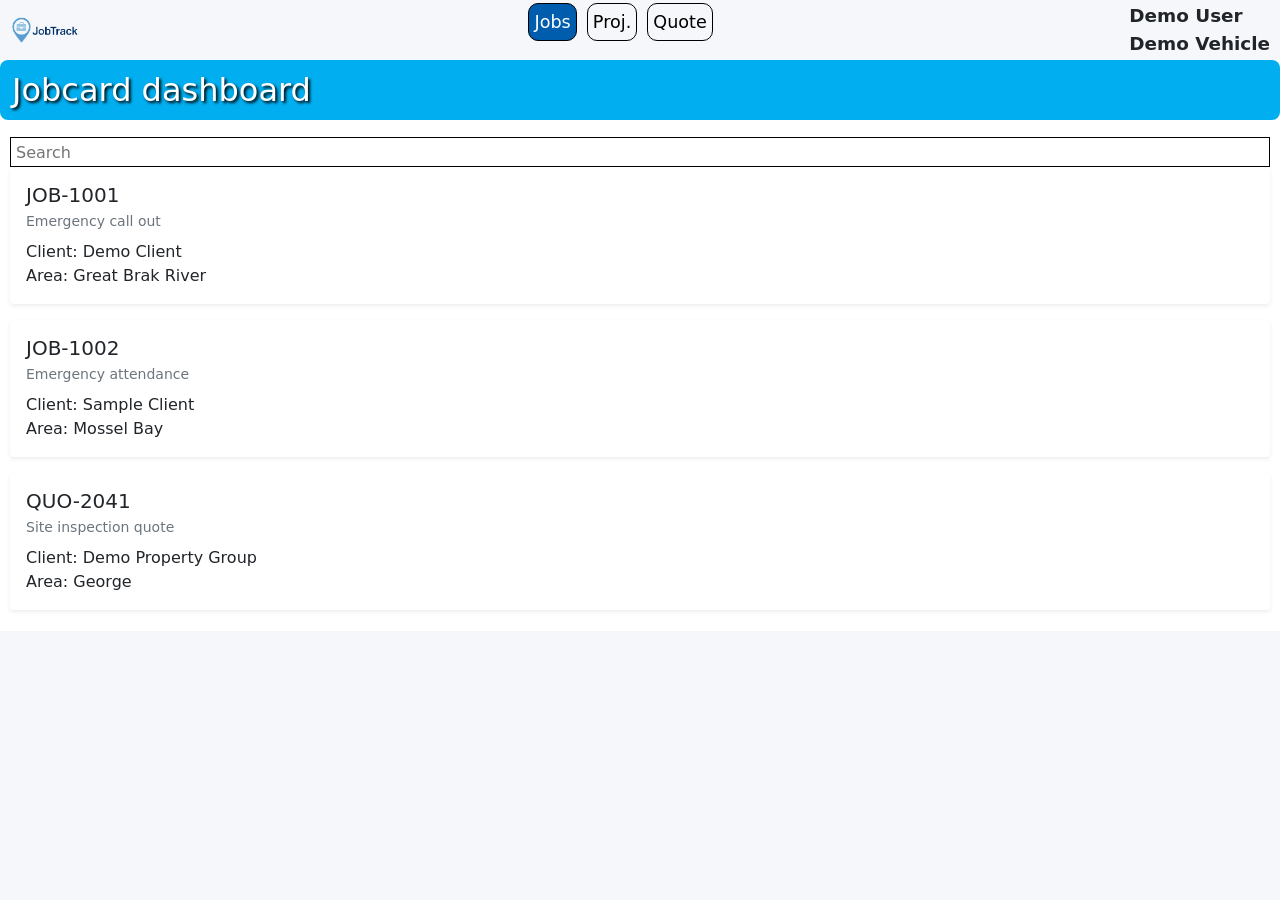
==== demo.html @ a485c24b "Add files via upload" ====
<!DOCTYPE html>
<html lang="en">
<head>
  <meta charset="utf-8">
  <meta name="viewport" content="width=device-width, initial-scale=1">
  <title>JobTrack Demo</title>
  <link rel="stylesheet" href="css/bootstrap.min.css">
  <link rel="stylesheet" href="css/index.css">
</head>
<body style="background:#f5f7fb;">

  <div id="appView" style="display:grid !important;">
    <header class="appViewHeader">
      <img class="logo" src="img/jobTrackLogo.png" alt="">
      <ul id="appViewMenuCon">
        <li class="selected active">Jobs</li>
        <li>Proj.</li>
        <li>Quote</li>
      </ul>
      <div class="userBox">
        <span id="appVUserName">Demo User</span>
        <span id="appVCar">Demo Vehicle</span>
      </div>
    </header>

    <div class="appViewBody">
      <form id="frmJobDash" class="gFrm" style="display:flex;">
        <header class="gFrmHeader">Jobcard dashboard</header>
        <div class="gFrmBody">
          <div>
            <input type="text" class="gInput" placeholder="Search">
          </div>

          <div class="jobsCon">
            <div class="card mb-3 shadow-sm border-0 rounded-4">
              <div class="card-body">
                <h5 class="mb-1">JOB-1001</h5>
                <div class="text-muted small mb-2">Emergency call out</div>
                <div>Client: Demo Client</div>
                <div>Area: Great Brak River</div>
              </div>
            </div>

            <div class="card mb-3 shadow-sm border-0 rounded-4">
              <div class="card-body">
                <h5 class="mb-1">JOB-1002</h5>
                <div class="text-muted small mb-2">Emergency attendance</div>
                <div>Client: Sample Client</div>
                <div>Area: Mossel Bay</div>
              </div>
            </div>

            <div class="card mb-3 shadow-sm border-0 rounded-4">
              <div class="card-body">
                <h5 class="mb-1">QUO-2041</h5>
                <div class="text-muted small mb-2">Site inspection quote</div>
                <div>Client: Demo Property Group</div>
                <div>Area: George</div>
              </div>
            </div>
          </div>
        </div>
      </form>
    </div>
  </div>

</body>
</html>
---- css/index.css ----
:root{
    --black: black;
    --white: white;
    --darkGray: darkGray;
    --darkBlue: #005cac;
    --lightBlue: #01aff1;
}

*{
    margin: 0;
    padding: 0;
    border: 0;
    box-sizing: border-box;
}

html, body{
    height: 100%;
    width: 100%;
    font-size: 16px;
    overflow: hidden;
}


input {
    padding-left: 5px;
}
input:invalid{
    background-color: pink;
}

table{
  border-collapse: collapse;
  width: 100%;
  border: 1px solid #dee2e6;
  border-radius: 6px;
  overflow: hidden;
}
table thead th{
  background: #f8f9fa;
  font-weight: 600;
  padding: 0.75rem;
  border-bottom: 2px solid #dee2e6;
}
table td{
  padding: 0.75rem;
  border-bottom: 1px solid #dee2e6;
}

.gFrm{
  display: none;
  width: 100%;
  max-height: 100%;
  background-color: white;
  overflow: auto;
}
.gFrmHeader{
    justify-content: center;
    text-align: center;
    display: flex;
    position: sticky;
    top: 0px;
    flex-flow: row nowrap;
    justify-content: space-between;
    align-items: center;
    background-color: var(--lightBlue);
    color: white;
    text-shadow: 2px 2px 3px black;
    padding: 6px 12px;
    border-radius: 8px;
    font-size: 200%;
    width: 100%;
    z-index: 1;
}

/* Bootstrap-like header override for frmJob header to match new style (mobile) */
.gFrmHeader.bootstrapHeader {
  background-color: #0d6efd; /* Bootstrap primary blue */
  color: #fff;
  border-radius: 8px;
  padding: 6px 12px;
  display: flex;
  align-items: center;
  justify-content: flex-start;
}

/* Center Tools headers (frmVehicleExp) specifically */
#frmVehicleExp .gFrmHeader.centerTools {
  justify-content: center;
  text-align: center;
}

/* Navbar link defaults and active color to bootstrap-like behavior */
#appViewMenuCon a.nav-link { color: #000; font-weight: 600; }
#appViewMenuCon a.nav-link.active { color: #fff; }

/* Space between job title and number badge */
.dashSep {
  color: #fff;
  width: 1em;
  display: inline-block;
  text-align: center;
  margin: 0 6px;
  font-weight: 700;
  font-family: inherit;
}
/* Spacing between header title text and the job number badge */
.gFrmHeader.bootstrapHeader .js_jobNo {
  margin-left: 10px;
}

/* Centered title for the specific Jobcard dashboard header and give rounded corners */
.gFrmHeaderCentered {
  justify-content: center;
  border-radius: 6px;
  overflow: hidden; /* visually contain rounded corners */
}
.gFrmHeaderCentered .gFrmHeaderTitle{
  display: inline-block;
  line-height: 1.2;
}

/* Card badges */
.badge {
  display: block;
  width: 100%;
  text-align: center;
  padding: .15em .4em;
  font-size: .75rem;
  border-radius: .25rem;
  background: #e6f0ff;
  color: #0d6efd;
  border: 1px solid #b3ddff;
  margin-left: 0;
}

/* Dropdown items inside the appView dropdown look Bootstrap-like */
.dropdownItem {
  display: block;
  width: 100%;
  padding: 10px 12px;
  border: 1px solid var(--darkBlue);
  border-radius: 6px;
  background: #fff;
  color: var(--darkBlue);
  cursor: pointer;
  margin: 6px 0;
  text-align: left;
}
.dropdownItem:hover {
  background-color: #f0f7ff;
}
/* Apply a subtle, Bootstrap-like card style to the first row content cells in Quote items */
#frmQuoteTblItems.tblItems tbody tr:first-child td > div {
  background: #fff;
  border: 1px solid #dee2e6;
  border-radius: 6px;
  padding: 6px;
}

/* Robust; emphasize first row of Quote items table with Bootstrap-like styling (enforced) */
#frmQuoteTblItems.tblItems tbody tr:first-child td,
#frmQuoteTblItems.tblItems tbody tr:first-child td * {
  background-color: #f8f9fa !important;
  font-weight: 600 !important;
  border-radius: 6px;
}
#frmQuoteTblItems.tblItems tbody tr:first-child td:first-child {
  border-top-left-radius: 6px;
}
#frmQuoteTblItems.tblItems tbody tr:first-child td:last-child {
  border-top-right-radius: 6px;
}

/* Modern highlight for first row in Quote items table (Bootstrap-like) */
#frmQuoteTblItems.tblItems tbody tr:first-child td {
  background-color: #f8f9fa;
  font-weight: 600;
}
#frmQuoteTblItems.tblItems tbody tr:first-child td:first-child {
  border-top-left-radius: 6px;
}
#frmQuoteTblItems.tblItems tbody tr:first-child td:last-child {
  border-top-right-radius: 6px;
}
#frmQuoteTblItems.tblItems tbody tr:first-child:hover td {
  background-color: #eef6ff;
}

/* Bootstrap-like badge styling for client name on Job Dashboard (cards) */
#frmJobDashJobsCon .jobItem .js_client {
  display: inline-block;
  padding: 6px 12px;
  border: 1px solid #0d6efd;
  border-radius: 6px;
  background: #fff;
  color: #0d6efd;
  font-weight: 700;
  margin-right: 6px;
}
.tblItems-bootstrap {
  border-collapse: collapse;
}
/* Bootstrap-like header for items table */
#frmJobTblItems.tblItems {
  width: 100%;
  border-collapse: collapse;
  border: 1px solid #dee2e6;
  border-radius: 6px;
  overflow: hidden;
}
#frmJobTblItems.tblItems thead th {
  background-color: #f8f9fa;
  border-bottom: 2px solid #dee2e6;
  padding: 0.75rem;
  font-weight: 600;
}
#frmJobTblItems.tblItems td {
  padding: 0.75rem;
}

/* Hours table (frmJobTblHours) header styling for bootstrap-like look */
#frmJobTblHours thead th {
  background-color: #f8f9fa;
  border-bottom: 2px solid #dee2e6;
  padding: 0.75rem;
  font-weight: 600;
}
.badge.distanceBadge{ background:#e6f0ff; color:#0d6efd; border-color:#b3ddff; }
.badge.statusBadge{ background:#e8f5e9; color:#198754; border-color:#c8e6c9; }

/* Align distance and priority into fixed-width columns for card consistency */
#frmJobDashJobsCon .jobItem .rowBar { display:flex; align-items:center; }
#frmJobDashJobsCon .jobItem .rowBar .distance{ flex: 1 1 auto; min-width: 90px; display:flex; justify-content:center; align-items:center; }
#frmJobDashJobsCon .jobItem .rowBar .priority{ width: 90px; display:flex; align-items:center; justify-content:center; }

/* Enhance badge behavior and table styling for items list */
/* New: make distance badge fill its slot and center text */
.badge {
  display: block;
  width: 100%;
  text-align: center;
  padding: .15em .4em;
  font-size: .75rem;
  border-radius: .25rem;
  background: #e6f0ff;
  color: #0d6efd;
  border: 1px solid #b3ddff;
  margin-left: 0;
}

/* Simple, clean table styling for job items */
#frmJobTblItems.tblItems {
  border-collapse: collapse;
  width: 100%;
  background: #fff;
}
#frmJobTblItems.tblItems thead th {
  background: var(--lightBlue);
  border: 1px solid var(--darkBlue);
  padding: 6px 8px;
  text-align: left;
}
#frmJobTblItems.tblItems td { border: 1px solid var(--darkBlue); padding: 6px 8px; }
#frmJobTblItems.tblItems tbody tr:nth-child(odd) { background: #f7f7f7; }
#frmJobTblItems.tblItems tbody tr:hover { background: #eaf3ff; }

/* Job dashboard cards styling (UI-only) */
.jobItem {
  border-radius: 12px;
  border: 1px solid var(--darkBlue);
  padding: 8px;
  margin: 8px 0;
  background: #fff;
  box-shadow: 0 2px 6px rgba(0,0,0,.15);
  display: block;
}
.jobItem:hover {
  transform: translateY(-2px);
  box-shadow: 0 6px 14px rgba(0,0,0,.25);
  transition: transform 0.15s ease, box-shadow 0.15s ease;
}
.gFrmClose{
    height: 30px;
    cursor: pointer;
}
.gFrmEdit{
  height: 30px;
  cursor: pointer;
}
.gFrmSectionCon{
    width: 100%;
    border: 1px solid var(--darkBlue);
    box-shadow: 2px 2px 5px black;
    border-bottom: 10px;
    padding: 5px;
    margin-top: 10px;
}

.gFrmInput{
    height: 30px;
    display: block;
    border: 1px solid black;
    padding-left: 5px;
    width: 100%;
}
.gFrmSecHeader{
    display: flex;
    justify-content: center;
    text-shadow: 0.5px 0.5px 1px white;
    border: 1px solid var(--darkBlue);
    font-size: 130%;
    font-weight: bold;
    border-radius: 8px;
    padding: 6px 12px;
}
/* Make the My Client Name area look like a Bootstrap-style badge/button for emphasis */
#frmQuote .clientName.js_clientName {
  display: inline-block;
  padding: 6px 12px;
  border: 1px solid #0d6efd;
  border-radius: 6px;
  background-color: #ffffff;
  color: #0d6efd;
  font-weight: 700;
}
/* Bootstrap-like rounded header for Site Details blocks within forms */
.gFrmSectionCon .gFrmSecHeader {
  border-radius: 8px;
  padding: 6px 12px;
}


/* Spacing between My Jobs header and the search bar on the Job Dashboard */
#frmJobDash .gFrmBody > div:first-child { margin-top: 12px; }
.gFrmSecSubHeader{
    display: flex;
    justify-content: flex-start;
    font-size: 110%;
    font-weight: bold;
    text-decoration: underline;
    margin-top: 5px;
}

.gDoubleInputCon{
    display: flex;
    flex-flow: row nowrap;
    justify-content: space-between;
}
.gDoubleInputCon label{
    width: 48%;
}


.gDataTbl{
    width: 100%;
    margin-top: 10px;
}
.gDataTbl tr{
    width: 100%;
}
.gDataTbl, .gDataTbl th, .gDataTbl td{
    background-color: white;
    border: 1px solid var(--grey);
    border-collapse: collapse;
}

.gBtnBox{
    display: flex;
    flex-flow: row nowrap;
    justify-content: flex-end;
}

.gBtnSave{
    background-color: var(--darkBlue);
    color: white;
    padding: 5px 10px 5px 10px;
    border-radius: 5px;
    cursor: pointer;
    min-width: 80px;
    text-align: center;
}
.gBtnDel{
    background-color: white;
    color: red;
    padding: 5px 10px 5px 10px;
    border-radius: 5px;
    border: 1px solid red;
    cursor: pointer;
    text-align: center;
    margin-right: 10px;
    margin-left: 10px;
}
.gBtnBack{
    background-color: white;
    color: black;
    padding: 5px 10px 5px 10px;
    border-radius: 5px;
    border: 1px solid black;
    cursor: pointer;
    text-align: center;
    margin-right: 10px;
}
.gBtnPhoto{
    position: relative;
    height: 50px;
    width: 50px;
    background-image: url('../img/btnPhoto.png');
    background-repeat: no-repeat;
    background-size: contain;
    background-position: center;
    border: 1px solid var(--lightBlue);
    margin-top: 10px;
}

.gMask{
    width: 100%;
    background-color: rgba(0,0,0,0.5);
    z-index: 3;
    display: none;
    position: absolute;
    margin: 0;
    padding: 0;
    top: 0;
    left: 0;
    text-align: center;
}
.gLoader{
    position: fixed;
    border: 8px solid var(--darkBrown);
    border-radius: 50%;
    border-top: 8px solid var(--lightBrown);
    border-bottom: 8px solid var(--lightBrown);
    width: 60px;
    height: 60px;
    top: calc(50% - 30px);
    left: calc(50% - 10px);
    margin-left: -30px;
    margin-top: -30px;
    -webkit-animation: spin 2s linear infinite; /* Safari */
    animation: spin 2s linear infinite;
}
.gFloatView{
    height: 100%;
    width: 100%;
    background-color: rgba(0,0,0,0.5);
    z-index: 2;
    display: none;
    position: absolute;
    margin: 0;
    padding: 0;
    top: 0;
    left: 0;
    text-align: center;
}
.gFloatScreen{
    position: absolute;
    z-index: 3;
    max-height: 83vh;
    max-width: 95%;
    background-color: rgba(255, 255, 255, 0.8);
}

.gAlignCener{
    display: flex;
    width: 100%;
    justify-content: center;
}

.gLabel{
    display: block;
    margin-top: 5px;
    margin-bottom: 5px;
}
.gLabel input{
    height: 30px;
    display: block;
    border: 1px solid black;
    padding-left: 5px;
    width: 100%;
}
.gLabel select{
    height: 30px;
    display: block;
    border: 1px solid black;
    padding-left: 5px;
    width: 100%;
}
.gInput {
    height: 30px;
    display: block;
    border: 1px solid black;
    padding-left: 5px;
    width: 100%;
}

.gSideLabel{
    display: flex;
    flex-flow: row nowrap;

}

.gFrmBody{
    padding: 5px 10px 5px 10px;
    width: 100%;
}

.gFrmFooter{
    display: flex;
    flex-flow: row nowrap;
    justify-content: flex-end;
    width: 100%;
    padding: 10px 10px 10px 10px;
    border-top: 1px solid var(--darkBlue);
    background-color: white;
}

.gjs_textareaCon{
    position: relative;
    width: 100%;
    margin: 0;
    padding: 0;
}
.gjs_textareaCon textarea{
  resize: none;
  overflow: hidden;
  width: 100%;
  background-color: var(--white);
  box-sizing: border-box;
  min-height: 30px;
  border: 1px solid black;
  border-radius: 3px;
  padding: 7.5px;
}
.gjs_textareaCon span{
    position: absolute;
    right: 10px;
    top: 2px;
    color: black;
    font-size: 8px;
}


#toolTip {
  padding: 5px;
  position: absolute;
  background-color: rgba(0, 0, 0, 0.8);
  color: var(--white);
  display: none;
  z-index: 10;
  -webkit-transition: opacity 0.5s;
  -moz-transition: opacity 0.5s;
  -o-transition: opacity 0.5s;
  transition: opacity 0.5s;
}

#infoBox {
  width: 250px;
  color: var(--white);
  background-color: var(--darkBlue);
  border-radius: 15px;
  z-index: 4;
  display: none;
  position: absolute;
  margin: 0;
  padding: 15px;
  text-align: center;
  font-family: montserrat-light;
}
#infoBox header {
  margin-top: 15px;
  font-family: montserrat;
  font-weight: bold;
  font-size: 24px;
}
#infoBox img {
  margin-bottom: 3px;
  height: 50px;
  width: 50px;
}
#infoBox p {
  font-family: montserrat;
  font-weight: bold;
  font-size: 24px;
}
#infoBox .btnBox {
  margin-top: 10px;
  width: 100%;
  clear: both;
}
#infoBox .btnBox div {
  margin-bottom: 10px;
  color: var(--white);
  height: 40px;
  line-height: 37px;
  border-radius: 5px;
  font-size: 24px;
  cursor: pointer;
}

#dataListCon {
  position: absolute;
  display: none;
  background-color: var(--white);
  border: 1px solid var(--darkBlue);
  z-index: 4;
  max-height: 300px;
  overflow-y: scroll;
}
#dataListCon .googleLogo{
    width: 144px;
    height: 18px;
    float: right;
}
#dataList {
  width: 100%;
  height: 100%;
  text-align: left;
  overflow-y: auto;
}
#dataList tr {
  position: relative;
  height: 40px;
}
#dataList td {
  text-align: left;
  border-bottom: 1px solid var(--darkGrey);
  height: 25px;
  cursor: pointer;
  width: 100%;
  padding-left: 5px;
  vertical-align: middle;
}
#dataList td:hover {
    background-color: var(--darkBlue);
    color: white;
}
#dataList img {
  height: 20px;
  width: 20px;
  display: inline-block;
}
#dataList .btnAdd{
    background-color: var(--lightBlue);
    color: black;
    padding: 5px;
    border-radius: 5px;
    max-width: 200px;
    text-align: center;
}

#fullView{
    flex-flow: column nowrap;
    justify-content: center;
    align-items: center;
    height: 100%;
    width: 100%;
}
#fullView .fullVFrmCon{
    display: flex;
    justify-content: center;
    align-items: center;
    width: 100%;
    height: 100%;
}
#fullView .fullVHeader{
    width: 100%;
    display: flex;
    justify-content: center;
}
#fullView .logo{
    max-height: 50px;
}
.gFullFrm{
    display: none;
    max-width: 300px;
    border: 1px solid black;
    box-shadow: 1px 1px 5px gray;
}

#appView{
    display: none;
    grid-template-areas:
      'header'
      'body';
    grid-template-rows: 60px auto;
    height: 100%;
}
#appView .appViewHeader{
    grid-area: header;
    display: flex;
    flex-flow: row nowrap;
    justify-content: space-between;
    align-items: center;
    padding: 0 10px 0 10px;
}
#appView .appViewHeader .logo{
    max-width: 70px;
}
#appView .appViewHeader ul{
    list-style: none;
}
#appView .appViewHeader ul li{
    display: inline-block;
    border-radius: 10px;
    color: black;
    padding: 5px;
    font-size: 110%;
    border: 1px solid black;
}
#appView .appViewHeader ul li.selected{
    background-color: var(--darkBlue);
    color: white;
}

#appView .appViewHeader ul li:nth-child(n+2){
    margin-left: 5px;
}
#appView .appViewHeader .userBox{
    display: flex;
    flex-flow: column nowrap;
    font-size: 60%;
}

#appView .appViewHeader .userCon{
    justify-self: end;
    width: 150px;
    height: 100%;
}

#appViewDropMenu.mainDropDown, #appView .mainDropDown{
  max-height: 0px;
  position: absolute;
  background-color: white;
  z-index: 5;
  top: 60px;
  width: 300px;
  box-shadow: 2px 2px 5px black;
  box-sizing: border-box;
  overflow: hidden;
  transition: max-height 0.5s;
  border-radius: 8px;
  padding: 8px;
}
/* When closed, remove padding to avoid a white block occupying space */
#appViewDropMenu.mainDropDown[data-status="close"], #appView .mainDropDown[data-status="close"]{
  padding: 0;
  border: none;
}
#appView .mainDropDown div:first-of-type{
    margin-top: 10px;
}
#appView .mainDropDown div{
    margin-bottom: 10px;
}    
#appView .mainDropDown div{
    border: 1px solid var(--darkBlue);
    box-shadow: 1px 1px 3px black;
    width: 100%;
    padding: 10px;
}


#appView .userCon .signUpCon{
    display: flex;
    flex-flow: row nowrap;
    align-items: center;
    justify-content: space-around;
    height: 100%;
    width: 98%;

}

#appView .appViewBody{
    grid-area: body;
    display: flex;
    align-items: flex-start;
    justify-content: center;
    overflow: hidden;
    height: 100%;
    width: 100%;
    padding-bottom: 10px;
}

#frmJobDash{
    display: flex;
    flex-flow: column nowrap;
}

#frmJobDash .offlineCon thead{
    background-color: lightgray;
    text-align: left;
}
#frmJobDash .offlineCon tr:nth-child(n+2){
    border-top: 1px solid var(--darkBlue);
}
#frmJobDash .offlineCon img{
    height: 35px;
}

/* Center headers for My Jobs / Other Jobs to improve visual balance on mobile */ 
/* Centered headers for My Jobs / Other Jobs (look like gFrmSecHeader) */
#frmJobDash .jobsCon .header,
#frmJobDash .jobsCon .header.otherHeader {
  display: flex;
  justify-content: center;
  border: 1px solid var(--darkBlue);
  border-radius: 6px;
  padding: 6px 12px;
  font-size: 130%;
  font-weight: bold;
  text-shadow: 0.5px 0.5px 1px white;
  text-decoration: none;
  background: #fff;
}
#frmJobDash .jobsCon .otherHeader{
    margin-top: 10px;
}

#frmJobDash .jobItem{
    display: flex;
    position: relative;
    flex-flow: column nowrap;
    border: 1px solid var(--darkBlue);
    border-radius: 5px;
    box-shadow: 1px 1px 5px black;
    padding: 7px 5px 5px 5px;
    margin-top: 15px;
}

/*#frmJobDash .jobItem .jobNo{
    position: absolute;
    top: -12px;
    left: 5px;
    padding: 0px 5px 0px 5px;
    font-weight: bold;
    border: 1px solid black;
    border-radius: 5px;
    color: black;
    text-shadow: 1px 1px 3px white, -1px -1px 3px white

}
#frmJobDash .jobItem .priority{
    position: absolute;
    top: -12px;
    right: 5px;
    padding: 0px 5px 0px 5px;
    border: 1px solid black;
    border-radius: 5px;
    background-color: white;

}*/
#frmJobDash .jobItem .apptDateLbl{
    font-weight: bold;
}

#frmJobDash .jobItem .availTimeCon{
    display: flex;
    flex-flow: column nowrap;
}

#frmJobDash .jobItem .headerRow{
    position: relative;
    display: flex;
    flex-flow: row nowrap;
    justify-content: center;
    width: 100%;
    box-sizing: border-box;
    text-align: center;
    padding: 6px 0;
    margin-bottom: 6px;
}
#frmJobDash .jobItem .headerRow .rowBar{
    width: 100%;
}
#frmJobDash .jobItem .headerRow .jobNo{
    padding: 0px 5px 0px 5px;
    font-weight: bold;
    border: 1px solid black;
    border-radius: 5px;
    color: black;
    text-shadow: 1px 1px 3px white, -1px -1px 3px white
}
#frmJobDash .jobItem .headerRow .distance{
    background-color: white;
}
#frmJobDash .jobItem .headerRow .priority{
    background-color: white;
    padding: 0px 5px 0px 5px;
    border: 1px solid black;
    border-radius: 5px;
}


#frmJobDash .jobItem .rowBar{
    display: flex;
    flex-flow: row nowrap;
    justify-content: space-between;
    width: 100%;
}


/*FORM QUOTE*/
#frmQuote .secHeader{
    font-size: 130%;
    font-weight: bold;
}

#frmQuote .btnAcceptJobCon{
    display: flex;
    flex-flow: row nowrap;
    justify-content: center;
    
}
#frmQuote .btnAcceptJob{
    display: flex;
    flex-flow: column nowrap;
    justify-content: center;
    align-items: center;
    padding: 10px;
    background-color: var(--darkBlue);
    width: 100px;
    height: 100px;
    border-radius: 50%;
    border: 3px solid var(--lightBlue);
}
#frmQuote .btnAcceptJob span{
    color: white;
    font-weight: bold;
    font-size: 130%;
}

#frmQuote .sectionCon{
    border: 1px solid var(--darkBlue);
    box-shadow: 2px 2px 5px black;
    border-bottom: 10px;
    padding: 5px;
    margin-top: 10px;
    border-radius: 8px;
    overflow: hidden;
}

#frmQuote .addPhotoCon{
    display: flex;
    flex-flow: column nowrap;
    justify-content: center;
    align-items: center;
}

#frmQuote .btnPhoto{
    height: 40px;
}


#frmQuote .clientName{
    font-size: 130%;
    width: 100%;
    margin-top: 3px;
    text-align: center;
}
#frmQuote .contactCon{
    display: flex;
    flex-flow: row nowrap;
    align-items: center;
    border-bottom: 1px solid var(--lightBlue);
    padding: 5px 0 5px 0;
}
#frmQuote .contactCon .phoneCon{
    display: flex;
    flex-flow: column nowrap;
    width: 100%;
    box-sizing: border-box;
}
#frmQuote .contactCon .imgsCon{
    display: flex;
    flex-flow: row nowrap;
    width: 200px;
}
/* Revert icon sizing to original simple sizing (50x50 for Quote icons) */
#frmQuote .contactImg{
  width: 50px;
  height: 50px;
  margin-left: 10px;
  border-radius: 50%;
  display: inline-block;
  vertical-align: middle;
}

#frmQuote .tblCaption{
    display: flex;
    flex-flow: column nowrap;
    margin-top: 10px;
}
#frmQuote .gjs_textareaCon{
    margin-bottom: 0;
}
#frmQuote .qtyInput{
    width: 50px;
}

#frmQuote thead{
    background-color: var(--lightBlue);
}
#frmQuote tr.disable{
    opacity: 0.6;
}

#frmQuote .tblItems td:nth-child(1){
    width: auto;
}
#frmQuote .tblItems td:nth-child(2){
    width: 50px;
    font-size: 80%;
}
#frmQuote .tblItems .js_chkBox{
    width: 20px;
    height: 20px;
}


#frmQuote .estHoursCon{
    display: flex;
    flex-flow: row nowrap;
    align-items: center;
}
#frmQuote .estHoursCon span{
    margin-left: 10px;
}
#frmQuote .estHours{
    width: 80px;
}


#frmQuote .invCon .invPhoto{
    max-height: 150px;
    max-width: 80%;
}
#frmQuote .invCardCon{
    display: flex;
    flex-flow: row nowrap;
    align-items: center;
}
#frmQuote .invCardCon .invCardInput{
    height: 25px;
    width: 25px;
    margin-right: 5px;
    margin-top: 5px;
}

#frmQuote .tblInv td:nth-child(2){
    width: 70px;
}
#frmQuote .tblInv td:nth-child(3){
    width: 40px;
    text-align: center;
}
#frmQuote .tblInv .btnPhoto{
    height: 30px;
    width: 30px;
}


#frmQuote .notesCon{
    display: flex;
    flex-flow: column nowrap;
    padding: 5px;
    width: 100%;
}
#frmQuote .noteCon{
    display: flex;
    flex-flow: column nowrap;
    padding: 5px;
    margin-top: 7px;
    border: 1px solid black;
    border-radius: 5px;
    box-shadow: 1px 1px 3px black;
    width: 100%;
    pointer-events: all;
}
#frmQuote .noteCon.disable{
    pointer-events: none;
}
#frmQuote .noteCon .userName{
    float: right;
}

#frmQuote .noteCon .textPhotoCon{
    display: flex;
    flex-flow: row nowrap;
    align-items: center;
}
#frmQuote .noteCon textarea{
width: 100%;
    min-height: 50px;
    overflow-y: hidden; /* Hide the scrollbar as it expands */
    resize: none;      /* Disable the manual drag handle if you want it purely automatic */
    padding: 10px;
    box-sizing: border-box;
}
#frmQuote .noteCon img{
    max-width: 50px;
    max-height: 50px;
}

#frmQuote .js_btnDel{
    width: 30px;
}

#frmQuote .footerBtn{
    padding: 5px;
    color: white;
    background-color: var(--darkBlue);
}


/*FORM JOBCARD*/

#frmJob .sectionCon{
    display: flex;
    flex-flow: column nowrap;
    gap: 10px;
    border: 1px solid var(--darkBlue);
    box-shadow: 2px 2px 5px black;
    border-bottom: 10px;
    padding: 5px;
    margin-top: 10px;
    border-radius: 8px;
    overflow: hidden;
}
#frmJob .secHeader{
    display: flex;
    flex-flow: row nowrap;
    justify-content: center;
    font-size: 130%;
    font-weight: bold;
}


#frmJob .doubleInput{
    display: flex;
    width: 100%;
    flex-flow: row nowrap;
    gap: 5px;
}

#frmJob .btnAcceptJobCon{
    display: flex;
    flex-flow: row nowrap;
    justify-content: center;
    
}
#frmJob .btnAcceptJob{
    display: flex;
    flex-flow: column nowrap;
    justify-content: center;
    align-items: center;
    padding: 10px;
    background-color: var(--darkBlue);
    width: 100px;
    height: 100px;
    border-radius: 50%;
    border: 3px solid var(--lightBlue);
}
#frmJob .btnAcceptJob span{
    color: white;
    font-weight: bold;
    font-size: 130%;
}

#frmJob .addPhotoCon{
    display: flex;
    flex-flow: column nowrap;
    justify-content: center;
    align-items: center;
}
#frmJob .btnPhoto{
    height: 40px;
}


#frmJob .clientName{
    font-size: 110%;
    text-align: center;
    width: 100%;
}
#frmJob .contactCon{
    display: flex;
    flex-flow: row nowrap;
    align-items: center;
    border-bottom: 1px solid var(--lightBlue);
    padding: 5px 0 5px 0;
}
#frmJob .contactCon .phoneCon{
    display: flex;
    flex-flow: column nowrap;
    width: 100%;
    box-sizing: border-box;
}
#frmJob .contactCon .imgsCon{
    display: flex;
    flex-flow: row nowrap;
    width: 200px;
}
#frmJob .contactImg{
    width: 50px;
    height: 50px;
    margin-left: 10px;
    border-radius: 50%;
    display: inline-block;
    vertical-align: middle;
}

#frmQuote .tblCaption{
    display: flex;
    flex-flow: column nowrap;
    margin-top: 10px;
}
#frmQuote .gjs_textareaCon{
    margin-bottom: 0;
}
#frmQuote .qtyInput{
    width: 50px;
}

#frmJob thead{
    background-color: var(--lightBlue);
}
#frmJob tr.disable{
    opacity: 0.6;
}

#frmJob .timerCon{
    display: flex;
    flex-flow: row nowrap;
    justify-content: space-around;
    align-items: center;
    margin-bottom: 5px;
}
#frmJob .timerCon .btnStartTimer{
    display: flex;
    justify-content: center;
    align-items: center;

    width: 70px;
    border-radius: 5px;
    height: 40px;
    background-color: var(--darkBlue);
    color: white;
}
#frmJob .timerCon div.disable{
    opacity: 0.4;
}
#frmJob .timerCon .btnEndTimer{
    display: flex;
    justify-content: center;
    align-items: center;
    width: 70px;
    border-radius: 5px;
    height: 40px;
    background-color: red;
    color: white;
}

.timerDisplay{
    width: 100%;
    text-align: center;
    font-size: 130%;
    font-weight: bold;
}

#frmJob .tblJobHoursCon{
    max-height: 300px;
    overflow-y: auto;
}
#frmJob .tblHours td{
    border-bottom: 1px solid var(--darkBlue);
    padding: 10px 0 10px 0;
}

#frmJob .tblHours .timesCon{
  display: flex;
  flex-flow: column nowrap;
  align-items: center;

}
#frmJob .tblHours .timeCon{
    display: flex;
    flex-flow: row nowrap;
}
#frmJob .tblHours .timeCon input{
    width: 200px;
}
#frmJob .tblHours .downArrow{
    height: 20px;
}
#frmJob .tblHours .btnDel{
    width: 50px;
}

#frmJob .report{
    width: 100%;
    border-radius: 5px;
    border: 1px solid black;
    padding: 3px;
}

#frmJob .tblItems td:nth-child(1){
    width: 25px;
}
#frmJob .tblItems td:nth-child(2){
    width: auto;
}
#frmJob .tblItems td:nth-child(3){
    width: 50px;
    font-size: 80%;
}
#frmJob .tblItems .js_chkBox{
    width: 20px;
    height: 20px;
}


#frmJob .invCon .invPhoto{
    max-height: 150px;
    max-width: 80%;
}
#frmJob .invCardCon{
    display: flex;
    flex-flow: row nowrap;
    align-items: center;
}
#frmJob .invCardCon .invCardInput{
    height: 25px;
    width: 25px;
    margin-right: 5px;
    margin-top: 5px;
    margin-bottom: 5px;
}

#frmJob .tblSupInvsCon{
    max-height: 300px;
    overflow-y: auto;
}
#frmJob .tblInv td:nth-child(2){
    width: 70px;
}
#frmJob .tblInv td:nth-child(3){
    width: 40px;
    text-align: center;
}
#frmJob .tblInv .btnPhoto{
    height: 30px;
    width: 30px;
}

#frmJob .notesCon{
    display: flex;
    flex-flow: column nowrap;
    padding: 5px;
    width: 100%;
    max-height: 300px;
    overflow-y: auto;
}
#frmJob .noteCon{
    display: flex;
    flex-flow: column nowrap;
    padding: 5px;
    margin-top: 7px;
    border: 1px solid black;
    border-radius: 5px;
    box-shadow: 1px 1px 3px black;
    width: 100%;
    pointer-events: all;
}
#frmJob .noteCon.disable{
    pointer-events: none;
}
#frmJob .noteCon .userName{
    float: right;
}

#frmJob .noteCon .textPhotoCon{
    display: flex;
    flex-flow: row nowrap;
    align-items: center;
}
#frmJob .noteCon textarea{
    width: 100%;
}
#frmJob .noteCon img{
    max-width: 50px;
    max-height: 50px;
}

#frmJob .attachsCon{
    display: flex;
    flex-flow: column nowrap;
    padding: 5px;
    width: 100%;
    max-height: 500px;
    overflow-y: auto;

}
#frmJob .attachCon{
    display: flex;
    flex-flow: column nowrap;
    padding: 5px;
    margin-top: 7px;
    border: 1px solid black;
    border-radius: 5px;
    box-shadow: 1px 1px 3px black;
    width: 100%;
    pointer-events: all;
}
#frmJob .attachCon.disable{
    pointer-events: none;
}
#frmJob .attachCon .userName{
    float: right;
}

#frmJob .attachCon .textPhotoCon{
    display: flex;
    flex-flow: row nowrap;
    align-items: center;
}
#frmJob .attachCon .title{
    width: 100%;
}
#frmJob .attachCon img{
    max-width: 50px;
    max-height: 50px;
}



#frmJob .js_btnDel{
    width: 30px;
}

#frmJob .footerBtn{
    padding: 5px;
    color: white;
    background-color: var(--darkBlue);
}

/*FORM JOB SIGNITURE*/
#frmJobSign table tbody tr{
    border-bottom: 1px solid var(--darkBlue);
}

#frmJobSign table .jobCon div:nth-child(1){
    font-weight: bold;
}
#frmJobSign table .jobCon div:nth-child(2){
    font-size: 80%;
    margin-left: 5px;
}


/*FORM SIGNITURE*/
#frmSig{
    border: none;
    box-shadow: none;
    width: 100%;
}

#frmSig .frmDetails{
    display: flex;
    flex-flow: column nowrap;
    justify-content: flex-start;
    align-items: center;
    height: 100%;
    width: 100%;
}
#frmSig .frmDetails .sigCon{
    background-color: var(--white);
    border-radius: 7px;
    margin-bottom: 15px;
}
#frmSig .canvas{
    border: 2px solid black;
    display: block;
    background-color: transparent;
    touch-action: none;
    border-radius: 7px;
    width: 100%;
}

#frmSig .clearSigCon{
    margin-bottom: 10px;
}

/*FORM PHOTO*/
#frmPhoto .imgCon{
    display: flex;
    justify-content: center;
    padding-top: 10px;
}
#frmPhoto .img{
    max-height: 300px;
    max-width: 100%;
}

/*FORM VEHICLE EXPENSES*/
#frmVehicleExp .js_expTypeCon{
    display: flex;
    flex-flow: row nowrap;
    justify-content: space-around;
}
#frmVehicleExp .js_expTypeCon div{
    border: 1px solid var(--darkBlue);
    padding: 5px;
}
#frmVehicleExp .js_expTypeCon div.selected{
    background-color: var(--darkBlue);
    color: white;
}

#frmVehicleExp .doubleInput{
    display: flex;
    flex-flow: row nowrap;
}

#frmVehicleExp .invCardCon{
    display: flex;
    flex-flow: row nowrap;
    align-items: center;
}
#frmVehicleExp .invCardCon .invCardInput{
    height: 25px;
    width: 25px;
    margin-right: 5px;
    margin-top: 5px;
}



#frmVehicleExp .photoCon{
    display: flex;
    flex-flow: column nowrap;
    justify-content: center;
    align-items: center;
    width: 100%;
}
#frmVehicleExp .photoCon .invPhoto{
    max-height: 150px;
    max-width: 90%;
}



#frmGetGPS .btnGetGPSCon{
    display: flex;
    flex-flow: row nowrap;
    justify-content: center;
    
}
#frmGetGPS .btnGetGPS{
    display: flex;
    flex-flow: column nowrap;
    justify-content: center;
    align-items: center;
    padding: 10px;
    background-color: var(--darkBlue);
    width: 100px;
    height: 100px;
    border-radius: 50%;
    border: 3px solid var(--lightBlue);
}
#frmGetGPS .btnGetGPS span{
    color: white;
    font-weight: bold;
    font-size: 130%;
}
#frmGetGPS .location-card {
    max-width: 350px;
    background: #ffffff;
    border-radius: 12px;
    padding: 20px;
    box-shadow: 0 4px 15px rgba(0,0,0,0.1);
    font-family: 'Segoe UI', Tahoma, Geneva, Verdana, sans-serif;
    border: 1px solid #e0e0e0;
}

#frmGetGPS .location-card h3 {
    margin-top: 0;
    color: #333;
    font-size: 1.1rem;
}

#frmGetGPS .data-row {
    display: flex;
    justify-content: space-between;
    padding: 10px 0;
    border-bottom: 1px dashed #eee;
}

#frmGetGPS .label {
    color: #666;
    font-weight: 600;
}

#frmGetGPS .value {
    color: #007bff;
    font-family: 'Courier New', Courier, monospace; /* Monospace for numbers */
    font-weight: bold;
}

#frmGetGPS .btn-primary {
    width: 100%;
    margin-top: 15px;
    padding: 10px;
    background-color: #007bff;
    color: white;
    border: none;
    border-radius: 6px;
    cursor: pointer;
    font-weight: bold;
}

#frmGetGPS .btn-primary:hover {
    background-color: #0056b3;
}


/* 1. Main Form Container - Full Screen Overlay */
#frmFileViewer.gFrm {
    display: none; /* Controlled by your display() function */
    position: fixed;
    top: 0;
    left: 0;
    width: 100vw;
    height: 100vh;
    z-index: 9999;
    background-color: rgba(0, 0, 0, 0.95); /* Deep dark for contrast */
    padding: 0;
    margin: 0;
    flex-direction: column;
    overflow-y: auto;
    /* Handles iPhone notch/safe areas */
    padding-top: env(safe-area-inset-top);
    padding-bottom: env(safe-area-inset-bottom);
    box-sizing: border-box;
}

/* 2. Header Bar */
#frmFileViewer .viewer-header {
    height: 60px;
    background: #1a1a1a;
    display: flex;
    justify-content: flex-end;
    align-items: center;
    padding: 0 15px;
    box-shadow: 0 2px 10px rgba(0,0,0,0.5);
    flex-shrink: 0; /* Prevents header from squashing */
}

/* 3. Close Button (Thumb-Friendly) */
#frmFileViewer .btnClose {
    background-color: #d9534f;
    color: white;
    border: none;
    padding: 10px 20px;
    border-radius: 6px;
    font-weight: bold;
    font-size: 16px;
    cursor: pointer;
    transition: background 0.2s;
}

#frmFileViewer .btnClose:active {
    background-color: #c9302c; /* Visual feedback for touch */
}

/* 4. Body Area (The Content Container) */
#frmFileViewer .viewer-body {
    flex-grow: 1; /* Fills remaining screen space */
    width: 100%;
    height: 100%;
    display: flex;
    justify-content: center;
    align-items: center;
    overflow: hidden; /* We handle scrolling inside iframes */
    background: #000;
    -webkit-overflow-scrolling: touch; /* Smooth scroll for iOS */
    overflow-y: auto;
}

/* 5. Responsive Media Styles */
#frmFileViewer .viewer-body img {
    max-width: 98%;
    max-height: 98%;
    object-fit: contain; /* Keeps aspect ratio of horse/site photos */
    box-shadow: 0 0 20px rgba(255,255,255,0.1);
}

#frmFileViewer .viewer-body iframe {
    width: 100%;
    height: 100%;
    border: none;
    background: white; /* Contrast for PDFs */
    min-height: 100%; /* Force height for mobile layout engines */
}

/* 6. Utility: Fade-in Animation */
#frmFileViewer .gFrm[style*="display: block"] {
    display: flex !important; /* Forces flex when shown */
    animation: fadeIn 0.3s ease-out;
}

@keyframes fadeIn {
    from { opacity: 0; }
    to { opacity: 1; }
}
/* Navbar simplified for mobile-first (no hamburger) - no collapse rules yet */
/* Navbar links styling: white text and slightly bolder for mobile header */
#appViewMenuCon .nav-link{
  color: #fff !important;
  font-weight: 600;
  text-shadow: 0 1px 0 rgba(0,0,0,.15);
}
/* Navbar links styling: black by default, white when active/selected for mobile header */
/* Use !important to ensure visibility against Bootstrap defaults in mobile view */
#appViewMenuCon .nav-link{
  color: #000 !important;
  font-weight: 600;
  text-shadow: none;
}
/* Selected state: white text when active/selected (no change to background yet) */
#appViewMenuCon .nav-link.active,
#appViewMenuCon .nav-link[aria-current="page"]{
  color: #fff !important;
  text-shadow: 0 1px 0 rgba(0,0,0,.15);
}
/* Improve readability of user info in header (mobile/compact view) */
#appVUserName, #appVCar {
  font-weight: 700;
  font-size: 1.15rem; /* slightly larger for legibility on small screens */
}
#frmJobDash .jobsCon .header { margin-top: 12px; margin-bottom: 20px; }
#frmJobDash .jobsCon .header.otherHeader { margin-top: 12px; margin-bottom: 20px; }
/* Target precise Quote form client name badge path for consistent Bootstrap look */
#frmQuote > div.gFrmBody > div:nth-child(2) > div.clientName.js_clientName {
  display: inline-block;
  padding: 6px 12px;
  border: 1px solid #0d6efd;
  border-radius: 6px;
  background: #fff;
  color: #0d6efd;
  font-weight: 700;
}
/* Site Details header black text for Quote form */
#frmQuote .siteDetailsHeader {
  color: #000 !important;
  text-shadow: none;
}

/* Quote: ensure client name text is black for readability */
#frmQuote .clientName.js_clientName {
  color: #000 !important;
}

/* Ensure page header inside Quote remains bold as before */
.js_tabStock { border-radius: 6px; }
.tabBarRound {
  border-radius: 6px;
}
/* Fuel tab rounding */
[data-panel=".js_fuelPanel"] {
  border-radius: 6px;
}
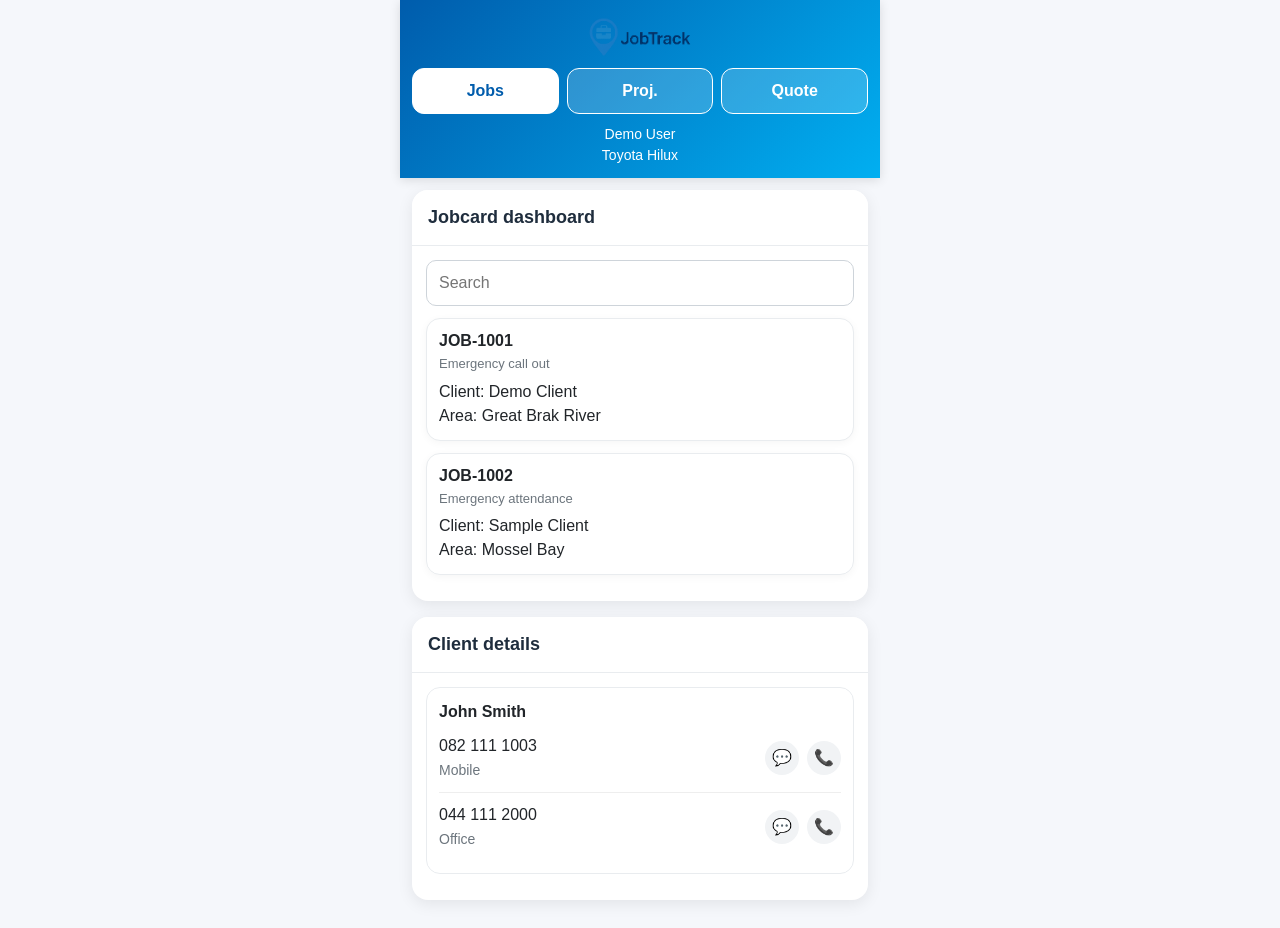
==== commit 895dc653: "Add files via upload" ====
--- a/demo.html
+++ b/demo.html
@@ -5,64 +5,293 @@
   <meta name="viewport" content="width=device-width, initial-scale=1">
   <title>JobTrack Demo</title>
   <link rel="stylesheet" href="css/bootstrap.min.css">
-  <link rel="stylesheet" href="css/index.css">
+  <style>
+    body{
+      background:#f5f7fb;
+      font-family:Arial, sans-serif;
+      margin:0;
+    }
+
+    .demo-shell{
+      max-width:480px;
+      margin:0 auto;
+      min-height:100vh;
+      background:#f5f7fb;
+    }
+
+    .appViewHeader{
+      background:linear-gradient(135deg,#005cac,#01aff1);
+      color:#fff;
+      padding:16px 12px 12px;
+      position:sticky;
+      top:0;
+      z-index:10;
+      box-shadow:0 2px 10px rgba(0,0,0,.12);
+    }
+
+    .appViewHeader .logo{
+      display:block;
+      margin:0 auto 10px;
+      max-height:42px;
+    }
+
+    #appViewMenuCon{
+      display:flex;
+      gap:8px;
+      margin:0;
+      padding:0;
+      list-style:none;
+    }
+
+    #appViewMenuCon li{
+      flex:1;
+      text-align:center;
+      padding:10px 8px;
+      border:1px solid #ffffff;
+      border-radius:12px;
+      background:rgba(255,255,255,.18);
+      color:#fff;
+      font-weight:700;
+      cursor:pointer;
+    }
+
+    #appViewMenuCon li.active{
+      background:#fff;
+      color:#005cac;
+    }
+
+    .userBox{
+      margin-top:10px;
+      text-align:center;
+      font-size:14px;
+    }
+
+    .userBox span{
+      display:block;
+    }
+
+    .appViewBody{
+      padding:12px;
+    }
+
+    .demo-panel{
+      display:none;
+    }
+
+    .demo-panel.active{
+      display:block;
+    }
+
+    .gFrm{
+      background:#fff;
+      border-radius:16px;
+      box-shadow:0 4px 16px rgba(0,0,0,.08);
+      overflow:hidden;
+      margin-bottom:16px;
+    }
+
+    .gFrmHeader{
+      background:#fff;
+      border-bottom:1px solid #e9ecef;
+      padding:14px 16px;
+      font-size:18px;
+      font-weight:700;
+      color:#1f2d3d;
+    }
+
+    .gFrmBody{
+      padding:14px;
+    }
+
+    .gInput{
+      width:100%;
+      padding:10px 12px;
+      border:1px solid #ced4da;
+      border-radius:10px;
+      margin-bottom:12px;
+      background:#fff;
+    }
+
+    .job-card{
+      background:#fff;
+      border:1px solid #e9ecef;
+      border-radius:14px;
+      padding:12px;
+      margin-bottom:12px;
+      box-shadow:0 2px 8px rgba(0,0,0,.04);
+      cursor:pointer;
+    }
+
+    .job-card h6{
+      margin:0 0 4px;
+      font-weight:700;
+    }
+
+    .job-card .meta{
+      color:#6c757d;
+      font-size:13px;
+      margin-bottom:6px;
+    }
+
+    .section-card{
+      background:#fff;
+      border:1px solid #e9ecef;
+      border-radius:14px;
+      padding:12px;
+      margin-bottom:12px;
+    }
+
+    .demo-btn{
+      display:inline-block;
+      background:#0d6efd;
+      color:#fff;
+      padding:10px 14px;
+      border-radius:10px;
+      font-weight:600;
+      text-decoration:none;
+      border:none;
+    }
+
+    .contact-row{
+      display:flex;
+      justify-content:space-between;
+      align-items:center;
+      padding:10px 0;
+      border-bottom:1px solid #eee;
+    }
+
+    .contact-row:last-child{
+      border-bottom:none;
+    }
+
+    .contact-icons{
+      display:flex;
+      gap:8px;
+    }
+
+    .contact-icon{
+      width:34px;
+      height:34px;
+      border-radius:50%;
+      background:#f1f3f5;
+      display:flex;
+      align-items:center;
+      justify-content:center;
+      font-size:16px;
+    }
+  </style>
 </head>
-<body style="background:#f5f7fb;">
-
-  <div id="appView" style="display:grid !important;">
+<body>
+  <div class="demo-shell">
     <header class="appViewHeader">
-      <img class="logo" src="img/jobTrackLogo.png" alt="">
+      <img class="logo" src="img/jobTrackLogo.png" alt="JobTrack">
       <ul id="appViewMenuCon">
-        <li class="selected active">Jobs</li>
-        <li>Proj.</li>
-        <li>Quote</li>
+        <li class="active" data-panel="jobsPanel">Jobs</li>
+        <li data-panel="projectsPanel">Proj.</li>
+        <li data-panel="quotesPanel">Quote</li>
       </ul>
       <div class="userBox">
-        <span id="appVUserName">Demo User</span>
-        <span id="appVCar">Demo Vehicle</span>
+        <span>Demo User</span>
+        <span>Toyota Hilux</span>
       </div>
     </header>
 
     <div class="appViewBody">
-      <form id="frmJobDash" class="gFrm" style="display:flex;">
-        <header class="gFrmHeader">Jobcard dashboard</header>
-        <div class="gFrmBody">
-          <div>
-            <input type="text" class="gInput" placeholder="Search">
-          </div>
-
-          <div class="jobsCon">
-            <div class="card mb-3 shadow-sm border-0 rounded-4">
-              <div class="card-body">
-                <h5 class="mb-1">JOB-1001</h5>
-                <div class="text-muted small mb-2">Emergency call out</div>
-                <div>Client: Demo Client</div>
-                <div>Area: Great Brak River</div>
+      <div id="jobsPanel" class="demo-panel active">
+        <div class="gFrm">
+          <div class="gFrmHeader">Jobcard dashboard</div>
+          <div class="gFrmBody">
+            <input class="gInput" placeholder="Search">
+            <div class="job-card" onclick="alert('Demo only')">
+              <h6>JOB-1001</h6>
+              <div class="meta">Emergency call out</div>
+              <div>Client: Demo Client</div>
+              <div>Area: Great Brak River</div>
+            </div>
+            <div class="job-card" onclick="alert('Demo only')">
+              <h6>JOB-1002</h6>
+              <div class="meta">Emergency attendance</div>
+              <div>Client: Sample Client</div>
+              <div>Area: Mossel Bay</div>
+            </div>
+          </div>
+        </div>
+
+        <div class="gFrm">
+          <div class="gFrmHeader">Client details</div>
+          <div class="gFrmBody">
+            <div class="section-card">
+              <strong>John Smith</strong>
+              <div class="contact-row">
+                <div>
+                  <div>082 111 1003</div>
+                  <small class="text-muted">Mobile</small>
+                </div>
+                <div class="contact-icons">
+                  <div class="contact-icon">💬</div>
+                  <div class="contact-icon">📞</div>
+                </div>
               </div>
-            </div>
-
-            <div class="card mb-3 shadow-sm border-0 rounded-4">
-              <div class="card-body">
-                <h5 class="mb-1">JOB-1002</h5>
-                <div class="text-muted small mb-2">Emergency attendance</div>
-                <div>Client: Sample Client</div>
-                <div>Area: Mossel Bay</div>
+              <div class="contact-row">
+                <div>
+                  <div>044 111 2000</div>
+                  <small class="text-muted">Office</small>
+                </div>
+                <div class="contact-icons">
+                  <div class="contact-icon">💬</div>
+                  <div class="contact-icon">📞</div>
+                </div>
               </div>
             </div>
-
-            <div class="card mb-3 shadow-sm border-0 rounded-4">
-              <div class="card-body">
-                <h5 class="mb-1">QUO-2041</h5>
-                <div class="text-muted small mb-2">Site inspection quote</div>
-                <div>Client: Demo Property Group</div>
-                <div>Area: George</div>
-              </div>
-            </div>
-          </div>
-        </div>
-      </form>
+          </div>
+        </div>
+      </div>
+
+      <div id="projectsPanel" class="demo-panel">
+        <div class="gFrm">
+          <div class="gFrmHeader">Projects dashboard</div>
+          <div class="gFrmBody">
+            <div class="section-card">
+              <strong>Project Alpha</strong>
+              <div class="text-muted">3 active tasks</div>
+            </div>
+            <div class="section-card">
+              <strong>Project Bravo</strong>
+              <div class="text-muted">1 pending review</div>
+            </div>
+          </div>
+        </div>
+      </div>
+
+      <div id="quotesPanel" class="demo-panel">
+        <div class="gFrm">
+          <div class="gFrmHeader">Quote dashboard</div>
+          <div class="gFrmBody">
+            <div class="section-card">
+              <strong>QUO-2041</strong>
+              <div class="text-muted mb-2">Site inspection quote</div>
+              <button class="demo-btn" onclick="alert('Demo only')">Open Quote</button>
+            </div>
+            <div class="section-card">
+              <strong>QUO-2042</strong>
+              <div class="text-muted mb-2">Repair estimate</div>
+              <button class="demo-btn" onclick="alert('Demo only')">Open Quote</button>
+            </div>
+          </div>
+        </div>
+      </div>
     </div>
   </div>
 
+  <script>
+    document.querySelectorAll('#appViewMenuCon li').forEach(tab => {
+      tab.addEventListener('click', function () {
+        document.querySelectorAll('#appViewMenuCon li').forEach(t => t.classList.remove('active'));
+        document.querySelectorAll('.demo-panel').forEach(p => p.classList.remove('active'));
+        this.classList.add('active');
+        document.getElementById(this.dataset.panel).classList.add('active');
+      });
+    });
+  </script>
 </body>
 </html>
